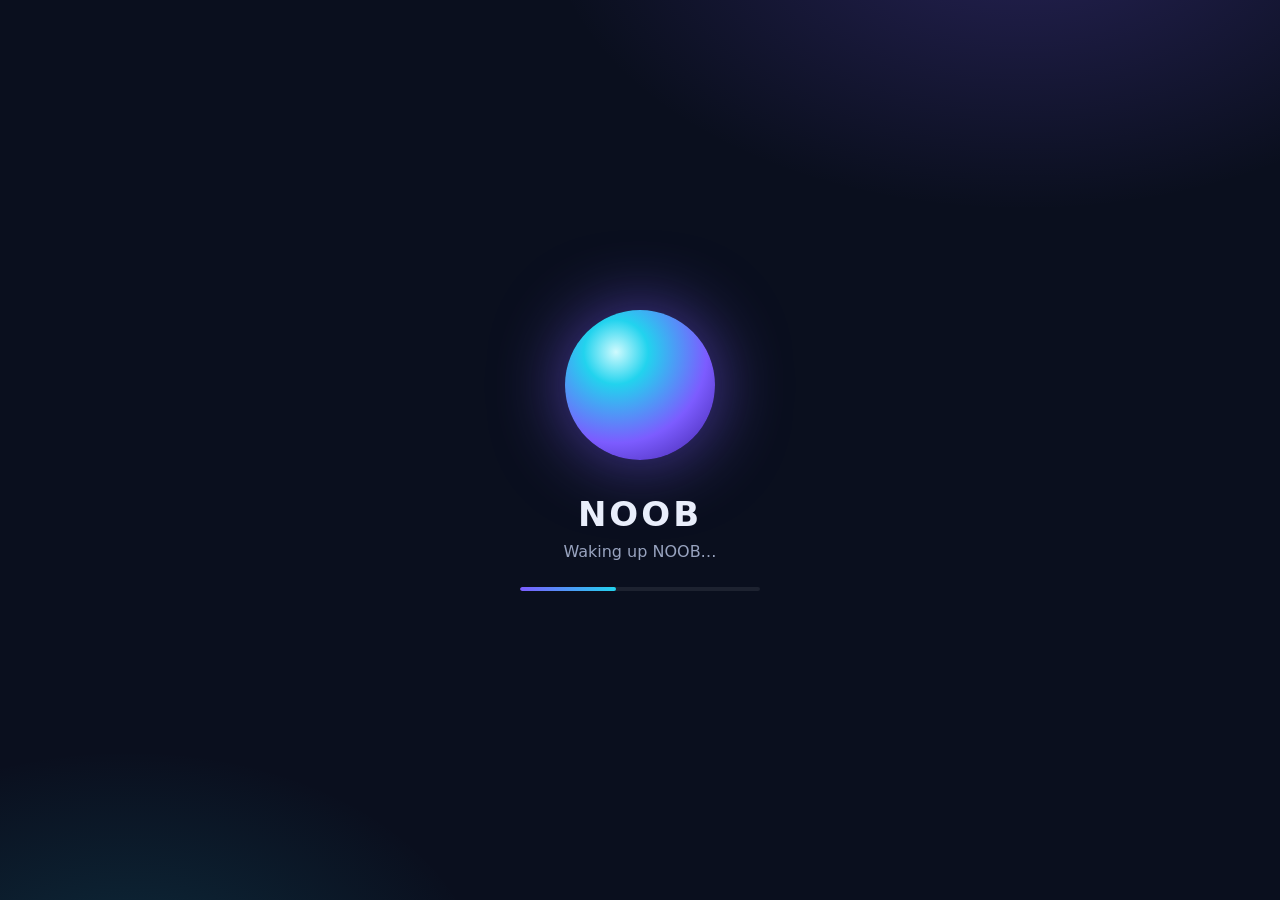
==== server/web/loading.html @ 5796c8ed "Add NOOB AI voice assistant: ESP32-S3 firmware, server and NOOB App - ESP32-S3 firmware (C++): push-" ====
<!doctype html>
<html lang="en">
<head>
<meta charset="utf-8">
<title>NOOB</title>
<style>
  html, body { margin: 0; height: 100%; background: #0a0f1e; color: #e9eefb;
    font-family: "Segoe UI Variable Text", "Segoe UI", system-ui, sans-serif; }
  body { display: grid; place-items: center;
    background: radial-gradient(800px 500px at 80% -10%, rgba(124, 92, 255, .25), transparent 60%),
                radial-gradient(600px 400px at 10% 110%, rgba(34, 211, 238, .15), transparent 60%), #0a0f1e; }
  .box { text-align: center; }
  .orb { width: 150px; height: 150px; margin: 0 auto 34px; border-radius: 50%;
    background: radial-gradient(circle at 34% 28%, #cffafe 0%, #22d3ee 22%, #7c5cff 62%, #3b1f9e 100%);
    box-shadow: 0 0 70px rgba(124, 92, 255, .6); animation: breathe 2.4s ease-in-out infinite; }
  @keyframes breathe { 0%, 100% { transform: scale(1); } 50% { transform: scale(1.08); } }
  h1 { font-size: 34px; letter-spacing: 3px; margin: 0 0 8px; }
  p { color: #98a3bf; margin: 0; }
  .bar { width: 240px; height: 4px; margin: 26px auto 0; border-radius: 4px; background: rgba(255, 255, 255, .08); overflow: hidden; }
  .bar div { width: 40%; height: 100%; border-radius: 4px; background: linear-gradient(90deg, #7c5cff, #22d3ee);
    animation: slide 1.4s ease-in-out infinite; }
  @keyframes slide { from { transform: translateX(-100%); } to { transform: translateX(250%); } }
</style>
</head>
<body>
<div class="box">
  <div class="orb"></div>
  <h1>NOOB</h1>
  <p id="msg">Waking up NOOB…</p>
  <div class="bar"><div></div></div>
</div>
<script>
  // Waits for the NOOB server to be ready, then opens the app.
  const started = Date.now();
  async function check() {
    try {
      const r = await fetch("http://localhost:5000/health", { cache: "no-store" });
      if (r.ok) { location.href = "http://localhost:5000/app"; return; }
    } catch (e) { /* not ready yet */ }
    const s = (Date.now() - started) / 1000;
    document.getElementById("msg").textContent =
      s < 20 ? "Waking up NOOB…" :
      s < 120 ? "Loading the speech model… (the first start downloads it, please wait)" :
      "Still starting… if this takes too long, open server\\noob_server.log to see what happened.";
    setTimeout(check, 1000);
  }
  check();
</script>
</body>
</html>
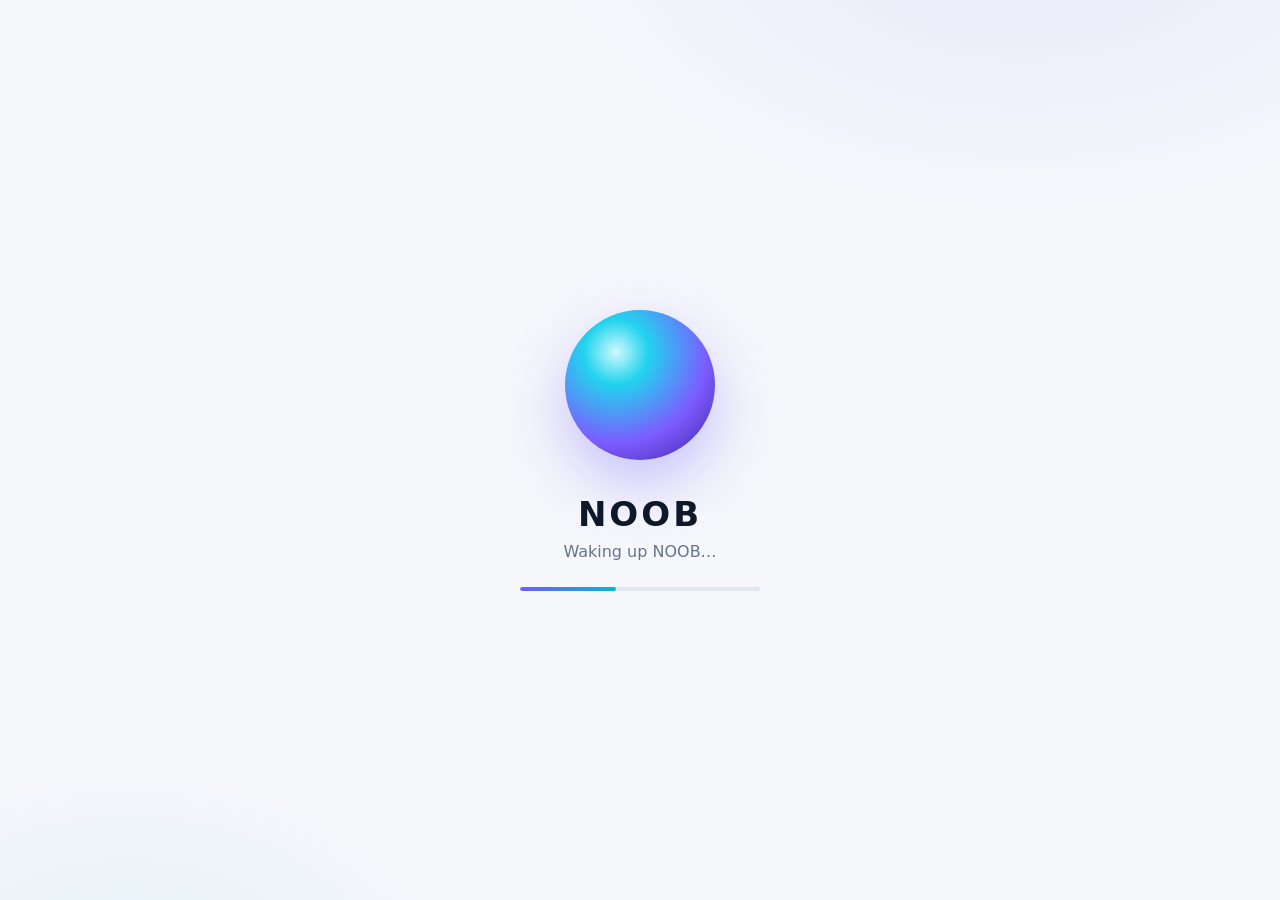
==== commit 66bdb447: "White theme; Settings only for the owner; other people's messages kept out of the live log - New whi" ====
--- a/server/web/loading.html
+++ b/server/web/loading.html
@@ -4,20 +4,20 @@
 <meta charset="utf-8">
 <title>NOOB</title>
 <style>
-  html, body { margin: 0; height: 100%; background: #0a0f1e; color: #e9eefb;
+  html, body { margin: 0; height: 100%; background: #f6f7fb; color: #0f172a;
     font-family: "Segoe UI Variable Text", "Segoe UI", system-ui, sans-serif; }
   body { display: grid; place-items: center;
-    background: radial-gradient(800px 500px at 80% -10%, rgba(124, 92, 255, .25), transparent 60%),
-                radial-gradient(600px 400px at 10% 110%, rgba(34, 211, 238, .15), transparent 60%), #0a0f1e; }
+    background: radial-gradient(800px 500px at 80% -10%, rgba(109, 93, 252, .10), transparent 60%),
+                radial-gradient(600px 400px at 10% 110%, rgba(6, 182, 212, .08), transparent 60%), #f6f7fb; }
   .box { text-align: center; }
   .orb { width: 150px; height: 150px; margin: 0 auto 34px; border-radius: 50%;
     background: radial-gradient(circle at 34% 28%, #cffafe 0%, #22d3ee 22%, #7c5cff 62%, #3b1f9e 100%);
-    box-shadow: 0 0 70px rgba(124, 92, 255, .6); animation: breathe 2.4s ease-in-out infinite; }
+    box-shadow: 0 24px 60px rgba(109, 93, 252, .35); animation: breathe 2.4s ease-in-out infinite; }
   @keyframes breathe { 0%, 100% { transform: scale(1); } 50% { transform: scale(1.08); } }
   h1 { font-size: 34px; letter-spacing: 3px; margin: 0 0 8px; }
-  p { color: #98a3bf; margin: 0; }
-  .bar { width: 240px; height: 4px; margin: 26px auto 0; border-radius: 4px; background: rgba(255, 255, 255, .08); overflow: hidden; }
-  .bar div { width: 40%; height: 100%; border-radius: 4px; background: linear-gradient(90deg, #7c5cff, #22d3ee);
+  p { color: #64748b; margin: 0; }
+  .bar { width: 240px; height: 4px; margin: 26px auto 0; border-radius: 4px; background: #e2e8f0; overflow: hidden; }
+  .bar div { width: 40%; height: 100%; border-radius: 4px; background: linear-gradient(90deg, #6d5dfc, #06b6d4);
     animation: slide 1.4s ease-in-out infinite; }
   @keyframes slide { from { transform: translateX(-100%); } to { transform: translateX(250%); } }
 </style>
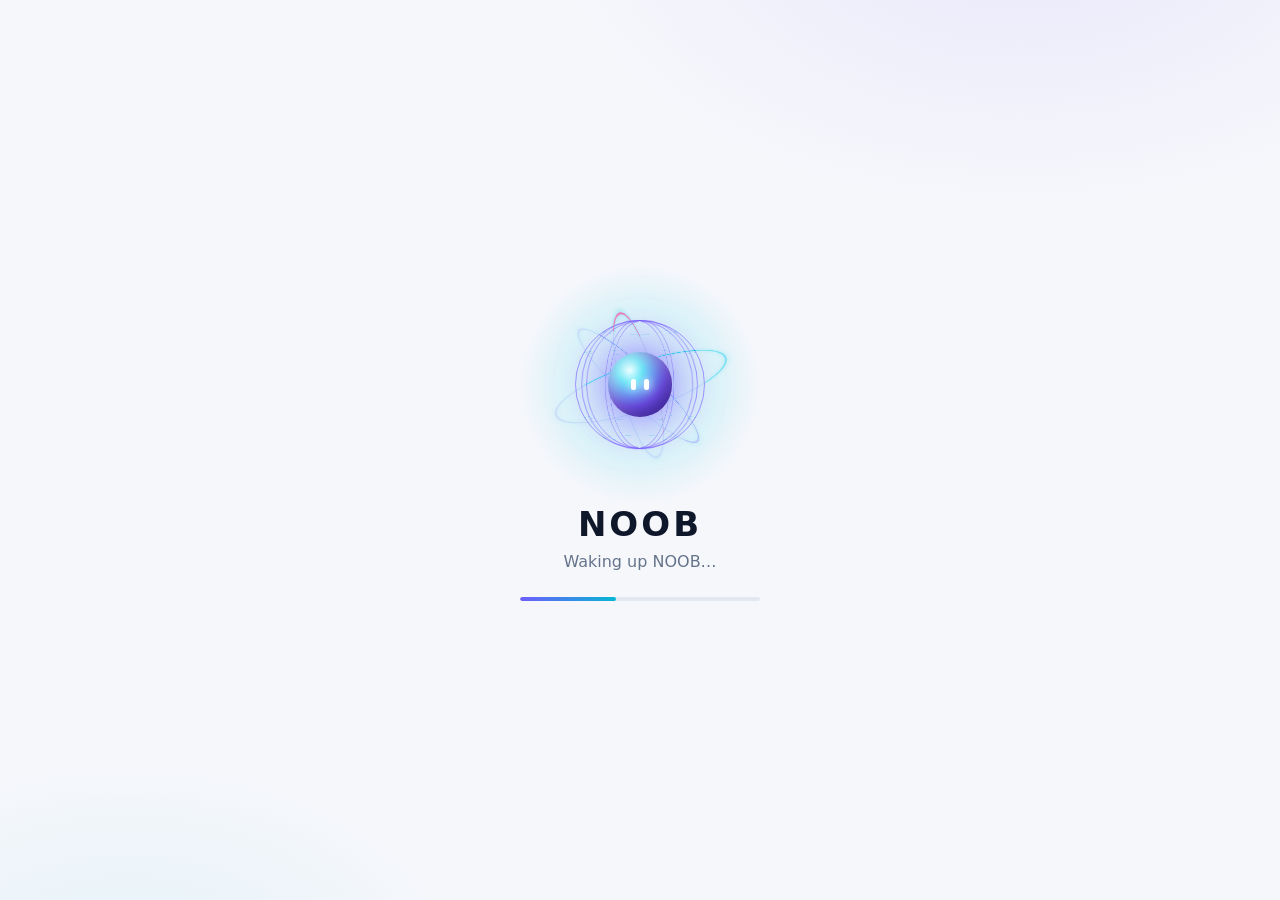
==== commit 923ece53: "Mental well-being, 5 free questions without NOOB, 5-star rating, 3D animated core and new logo, fast" ====
--- a/server/web/loading.html
+++ b/server/web/loading.html
@@ -3,17 +3,15 @@
 <head>
 <meta charset="utf-8">
 <title>NOOB</title>
+<link rel="icon" type="image/svg+xml" href="logo.svg">
+<link rel="stylesheet" href="style.css">
 <style>
-  html, body { margin: 0; height: 100%; background: #f6f7fb; color: #0f172a;
+  html, body { margin: 0; height: 100%; background: #f6f7fb; color: #0f172a; overflow: hidden;
     font-family: "Segoe UI Variable Text", "Segoe UI", system-ui, sans-serif; }
   body { display: grid; place-items: center;
     background: radial-gradient(800px 500px at 80% -10%, rgba(109, 93, 252, .10), transparent 60%),
                 radial-gradient(600px 400px at 10% 110%, rgba(6, 182, 212, .08), transparent 60%), #f6f7fb; }
   .box { text-align: center; }
-  .orb { width: 150px; height: 150px; margin: 0 auto 34px; border-radius: 50%;
-    background: radial-gradient(circle at 34% 28%, #cffafe 0%, #22d3ee 22%, #7c5cff 62%, #3b1f9e 100%);
-    box-shadow: 0 24px 60px rgba(109, 93, 252, .35); animation: breathe 2.4s ease-in-out infinite; }
-  @keyframes breathe { 0%, 100% { transform: scale(1); } 50% { transform: scale(1.08); } }
   h1 { font-size: 34px; letter-spacing: 3px; margin: 0 0 8px; }
   p { color: #64748b; margin: 0; }
   .bar { width: 240px; height: 4px; margin: 26px auto 0; border-radius: 4px; background: #e2e8f0; overflow: hidden; }
@@ -24,7 +22,7 @@
 </head>
 <body>
 <div class="box">
-  <div class="orb"></div>
+  <div class="ai3d" aria-hidden="true" style="--s:170px;margin-bottom:34px"><div class="ai3d-glow"></div><div class="ai3d-scene"><div class="ai3d-globe"><i></i><i></i><i></i><i></i><i></i><i></i><b></b><b></b><b></b><b></b><b></b></div><div class="ai3d-orbit o1"><u></u></div><div class="ai3d-orbit o2"><u></u></div><div class="ai3d-orbit o3"><u></u></div></div><div class="ai3d-core"><div class="eyes"><i></i><i></i></div></div><span class="ai3d-spark"></span><span class="ai3d-spark"></span><span class="ai3d-spark"></span></div>
   <h1>NOOB</h1>
   <p id="msg">Waking up NOOB…</p>
   <div class="bar"><div></div></div>
--- a/server/web/style.css
+++ b/server/web/style.css
@@ -0,0 +1,385 @@
+/* NOOB App - styles (white theme) */
+:root {
+  --bg: #f6f7fb;
+  --panel: #ffffff;
+  --panel-2: #f1f3f9;
+  --line: #e5e8f0;
+  --text: #0f172a;
+  --muted: #64748b;
+  --violet: #6d5dfc;
+  --cyan: #06b6d4;
+  --grad: linear-gradient(135deg, #6d5dfc 0%, #06b6d4 100%);
+  --soft: #f1efff;                 /* light violet for selected things */
+  --green: #10b981;
+  --amber: #f59e0b;
+  --red: #ef4444;
+  --radius: 18px;
+  --shadow: 0 1px 2px rgba(15, 23, 42, .04), 0 8px 24px rgba(15, 23, 42, .06);
+  --ease: cubic-bezier(.2, .8, .2, 1);
+  font-family: "Segoe UI Variable Text", "Segoe UI", system-ui, -apple-system, Roboto, sans-serif;
+  color-scheme: light;
+  scrollbar-color: rgba(15, 23, 42, .18) transparent;
+}
+* { box-sizing: border-box; }
+html, body { margin: 0; height: 100%; }
+body { background: var(--bg); color: var(--text); display: flex; overflow: hidden; }
+.bg-glow { position: fixed; inset: 0; pointer-events: none; z-index: 0;
+  background: radial-gradient(900px 600px at 85% -10%, rgba(109, 93, 252, .10), transparent 60%),
+              radial-gradient(700px 500px at 10% 110%, rgba(6, 182, 212, .08), transparent 60%); }
+a { color: var(--violet); }
+h1 { font-size: 30px; margin: 0 0 6px; letter-spacing: -.5px; }
+h2 { font-size: 18px; margin: 0 0 10px; }
+h3 { margin: 0; }
+.muted { color: var(--muted); margin: 0; line-height: 1.5; }
+.small { font-size: 13px; }
+svg { width: 20px; height: 20px; fill: currentColor; flex: none; }
+
+/* ---------- sidebar ---------- */
+.sidebar { position: relative; z-index: 2; width: 236px; flex: none; padding: 22px 14px; display: flex; flex-direction: column;
+  gap: 22px; border-right: 1px solid var(--line); background: #ffffff; }
+.brand { display: flex; align-items: center; gap: 12px; padding: 0 8px; }
+.brand-orb { width: 38px; height: 38px; border-radius: 50%; background: radial-gradient(circle at 35% 30%, #cffafe, #22d3ee 30%, #7c5cff 75%);
+  box-shadow: 0 6px 18px rgba(109, 93, 252, .35); animation: breathe 4s ease-in-out infinite; flex: none; }
+.brand-orb.big { width: 72px; height: 72px; margin: 0 auto 14px; }
+.brand-orb.dim { filter: grayscale(1) brightness(1.1); animation: none; }
+.brand-name { font-weight: 800; font-size: 20px; letter-spacing: 1px; }
+.brand-sub { font-size: 12px; color: var(--muted); }
+nav { display: flex; flex-direction: column; gap: 4px; }
+nav a { display: flex; align-items: center; gap: 12px; padding: 11px 14px; border-radius: 12px; color: var(--muted);
+  text-decoration: none; font-weight: 600; transition: background .2s, color .2s; }
+nav a:hover { background: var(--panel-2); color: var(--text); }
+nav a.active { background: var(--soft); color: var(--violet); }
+.server-pill { display: flex; align-items: center; gap: 10px; padding: 10px 14px; border-radius: 12px;
+  background: var(--panel-2); font-size: 13px; color: var(--muted); }
+.dot { width: 9px; height: 9px; border-radius: 50%; background: var(--amber); flex: none; }
+.server-pill.ok .dot { background: var(--green); box-shadow: 0 0 0 3px rgba(16, 185, 129, .15); }
+.server-pill.bad .dot { background: var(--red); }
+
+/* ---------- pages ---------- */
+main { position: relative; z-index: 1; flex: 1; overflow-y: auto; padding: 34px 38px; }
+.page { display: none; max-width: 1150px; margin: 0 auto; }
+.page.show { display: block; animation: pageIn .45s var(--ease); }
+@keyframes pageIn { from { opacity: 0; transform: translateY(10px); } to { opacity: 1; transform: none; } }
+.page-head { display: flex; align-items: flex-end; justify-content: space-between; gap: 20px; margin-bottom: 22px; flex-wrap: wrap; }
+.card { background: var(--panel); border: 1px solid var(--line); border-radius: var(--radius); padding: 22px;
+  box-shadow: var(--shadow); margin-bottom: 18px; }
+.card.center { text-align: center; max-width: 420px; }
+.grid2 { display: grid; grid-template-columns: 1fr 1fr; gap: 18px; }
+.grid2 .card { margin-bottom: 0; }
+.grid2 + .card, .grid2 + .grid2 { margin-top: 18px; }
+.row { display: flex; gap: 10px; align-items: center; }
+.row.end { justify-content: flex-end; margin-top: 18px; }
+.section-title { margin: 26px 0 12px; color: var(--muted); font-size: 13px; text-transform: uppercase; letter-spacing: 1.2px; }
+
+/* ---------- controls ---------- */
+input, textarea { width: 100%; background: #ffffff; border: 1px solid var(--line); color: var(--text);
+  border-radius: 12px; padding: 12px 14px; font: inherit; outline: none; transition: border-color .2s, box-shadow .2s; }
+input::placeholder, textarea::placeholder { color: #94a3b8; }
+input:focus, textarea:focus { border-color: var(--violet); box-shadow: 0 0 0 4px rgba(109, 93, 252, .12); }
+textarea { resize: vertical; min-height: 70px; }
+.search { width: 260px; }
+.btn { border: 0; border-radius: 12px; padding: 11px 20px; font: inherit; font-weight: 700; cursor: pointer; color: var(--text);
+  background: var(--panel-2); transition: transform .15s var(--ease), filter .2s, background .2s; white-space: nowrap;
+  display: inline-flex; align-items: center; gap: 8px; }
+.btn:hover { filter: brightness(.97); }
+.btn:active { transform: scale(.97); }
+.btn:disabled { opacity: .5; cursor: default; }
+.btn.primary { background: var(--grad); color: #fff; box-shadow: 0 8px 20px rgba(109, 93, 252, .28); }
+.btn.primary:hover { filter: brightness(1.05); }
+.btn.ghost { background: #ffffff; border: 1px solid var(--line); }
+.btn.danger { color: var(--red); }
+.btn.icon { padding: 11px 13px; }
+.field { display: block; margin: 16px 0 8px; }
+.field > span { display: block; font-size: 13px; color: var(--muted); margin-bottom: 8px; font-weight: 600; }
+
+/* switch */
+.switch-row { display: flex; gap: 14px; align-items: center; cursor: pointer; margin-top: 26px; text-align: left; }
+.switch { position: relative; width: 50px; height: 28px; flex: none; }
+.switch input { display: none; }
+.slider { position: absolute; inset: 0; background: #e2e8f0; border-radius: 28px; transition: .3s; }
+.slider::before { content: ""; position: absolute; width: 22px; height: 22px; left: 3px; top: 3px; border-radius: 50%; background: #fff;
+  box-shadow: 0 1px 3px rgba(15, 23, 42, .25); transition: .3s var(--ease); }
+.switch input:checked + .slider { background: var(--grad); }
+.switch input:checked + .slider::before { transform: translateX(22px); }
+
+/* ---------- talk ---------- */
+.talk-layout { display: grid; grid-template-columns: minmax(320px, 1fr) minmax(360px, 1.1fr); gap: 28px; align-items: stretch;
+  height: calc(100vh - 68px); }
+.talk-left { display: flex; flex-direction: column; align-items: center; justify-content: center; text-align: center; }
+.orb-wrap { background: none; border: 0; padding: 0; margin: 34px 0 20px; cursor: pointer; border-radius: 50%; outline: none; }
+.orb { --level: 0; position: relative; width: 230px; height: 230px; border-radius: 50%;
+  transform: scale(calc(1 + var(--level) * .35)); transition: transform .08s linear; }
+.orb-core { position: absolute; inset: 0; border-radius: 50%;
+  background: radial-gradient(circle at 34% 28%, #cffafe 0%, #22d3ee 22%, #7c5cff 62%, #4c2fd0 100%);
+  box-shadow: 0 24px 60px rgba(109, 93, 252, .35), inset -18px -24px 60px rgba(40, 10, 110, .35), inset 10px 14px 40px rgba(255, 255, 255, .35); }
+.orb-ring { position: absolute; inset: -14px; border-radius: 50%; border: 2px solid rgba(6, 182, 212, .45); opacity: 0; }
+.orb.idle .orb-core { animation: breathe 4.5s ease-in-out infinite; }
+.orb.listening .orb-core { box-shadow: 0 24px 80px rgba(6, 182, 212, .55), inset -18px -24px 60px rgba(40, 10, 110, .3); }
+.orb.listening .orb-ring { animation: ripple 1.6s ease-out infinite; }
+.orb.listening .orb-ring.r2 { animation-delay: .8s; }
+.orb.thinking .orb-core { background: conic-gradient(from 0deg, #7c5cff, #22d3ee, #a78bfa, #7c5cff); animation: spin 1.2s linear infinite; }
+.orb.thinking .orb-core::after { content: ""; position: absolute; inset: 18px; border-radius: 50%;
+  background: radial-gradient(circle at 34% 28%, #cffafe, #22d3ee 25%, #7c5cff 70%); }
+.orb.speaking .orb-core { box-shadow: 0 24px 90px rgba(109, 93, 252, .55), inset -18px -24px 60px rgba(40, 10, 110, .3);
+  animation: talk .45s ease-in-out infinite alternate; }
+@keyframes breathe { 0%, 100% { transform: scale(1); } 50% { transform: scale(1.04); } }
+@keyframes ripple { from { opacity: .9; transform: scale(1); } to { opacity: 0; transform: scale(1.35); } }
+@keyframes spin { to { transform: rotate(360deg); } }
+@keyframes talk { from { transform: scale(1); } to { transform: scale(1.07); } }
+.status-line { font-size: 17px; font-weight: 700; min-height: 24px; color: var(--text); }
+.talk-right { display: flex; flex-direction: column; margin: 0; padding: 0; overflow: hidden; }
+.chat { flex: 1; overflow-y: auto; padding: 22px; display: flex; flex-direction: column; gap: 12px; scroll-behavior: smooth; }
+.chat-empty { margin: auto; text-align: center; color: var(--muted); }
+.chips { display: flex; flex-wrap: wrap; gap: 8px; justify-content: center; margin-top: 14px; }
+.chip { background: #ffffff; border: 1px solid var(--line); color: var(--text); border-radius: 999px; padding: 8px 14px;
+  font: inherit; font-size: 13px; cursor: pointer; transition: background .2s, border-color .2s; }
+.chip:hover { background: var(--soft); border-color: rgba(109, 93, 252, .35); }
+.bubble { max-width: 82%; padding: 12px 16px; border-radius: 18px; line-height: 1.5; animation: pop .35s var(--ease); white-space: pre-wrap; }
+.bubble.you { align-self: flex-end; background: var(--grad); color: #fff; border-bottom-right-radius: 6px; }
+.bubble.noob { align-self: flex-start; background: var(--panel-2); border-bottom-left-radius: 6px; }
+.bubble.error { color: var(--red); }
+.bubble small { display: block; opacity: .7; font-size: 11px; margin-top: 4px; }
+.typing span { display: inline-block; width: 7px; height: 7px; margin: 0 2px; border-radius: 50%; background: var(--muted); animation: bounce 1.2s infinite; }
+.typing span:nth-child(2) { animation-delay: .15s; } .typing span:nth-child(3) { animation-delay: .3s; }
+@keyframes bounce { 0%, 80%, 100% { transform: translateY(0); opacity: .4; } 40% { transform: translateY(-6px); opacity: 1; } }
+@keyframes pop { from { opacity: 0; transform: translateY(8px) scale(.98); } to { opacity: 1; transform: none; } }
+.composer { display: flex; gap: 10px; padding: 14px; border-top: 1px solid var(--line); }
+.caption { margin-top: 14px; max-width: 520px; width: 100%; text-align: center; animation: pop .3s var(--ease); }
+.caption-heard { color: var(--muted); font-size: 14px; font-style: italic; margin-bottom: 6px; }
+.caption-answer { font-size: 17px; line-height: 1.5; max-height: 30vh; overflow-y: auto; }
+.play-voice { margin-top: 8px; }
+
+/* ---------- about me ---------- */
+.form-grid { display: grid; grid-template-columns: 1fr 1fr; gap: 6px 22px; }
+.form-grid .wide { grid-column: 1 / -1; }
+.form-grid .field { margin: 8px 0; }
+
+/* ---------- lists (memory, devices) ---------- */
+.add-row { display: flex; gap: 10px; padding: 14px; }
+.list { display: flex; flex-direction: column; gap: 10px; }
+.item { display: flex; align-items: center; gap: 14px; padding: 16px 18px; background: var(--panel); border: 1px solid var(--line);
+  border-radius: 14px; box-shadow: var(--shadow); animation: pop .35s var(--ease); transition: border-color .2s; }
+.item:hover { border-color: rgba(109, 93, 252, .4); }
+.item .grow { flex: 1; min-width: 0; }
+.item .title { font-weight: 600; overflow-wrap: anywhere; }
+.item .meta { font-size: 12px; color: var(--muted); margin-top: 3px; }
+.item .icon-circle { width: 42px; height: 42px; border-radius: 12px; background: var(--grad); display: grid; place-items: center; flex: none; color: #fff; }
+.icon-btn { background: transparent; border: 0; color: var(--muted); cursor: pointer; padding: 8px; border-radius: 10px; transition: .2s; }
+.icon-btn:hover { background: var(--panel-2); color: var(--text); }
+.icon-btn.del:hover { color: var(--red); }
+.badge { font-size: 12px; font-weight: 700; padding: 4px 10px; border-radius: 999px; background: var(--panel-2); color: var(--muted); }
+.badge.ok { background: rgba(16, 185, 129, .12); color: #047857; }
+.badge.off { background: rgba(239, 68, 68, .1); color: #b91c1c; }
+.empty { text-align: center; color: var(--muted); padding: 34px; border: 1px dashed #cbd5e1; border-radius: 14px; background: #fff; }
+
+/* ---------- history ---------- */
+.history { max-height: calc(100vh - 200px); overflow-y: auto; display: flex; flex-direction: column; gap: 10px; }
+.day { text-align: center; font-size: 12px; color: var(--muted); margin: 10px 0 2px; text-transform: uppercase; letter-spacing: 1px; }
+
+/* ---------- devices ---------- */
+.scan-card { display: flex; align-items: center; gap: 30px; }
+.radar { position: relative; width: 130px; height: 130px; flex: none; border-radius: 50%; background: radial-gradient(circle, rgba(6, 182, 212, .12), transparent 70%); }
+.radar span { position: absolute; inset: 0; border-radius: 50%; border: 2px solid rgba(6, 182, 212, .45); opacity: 0; }
+.radar.scanning span { animation: ripple 2.1s ease-out infinite; }
+.radar.scanning span:nth-child(2) { animation-delay: .7s; } .radar.scanning span:nth-child(3) { animation-delay: 1.4s; }
+.radar-dot { position: absolute; left: 50%; top: 50%; width: 26px; height: 26px; margin: -13px; border-radius: 50%; background: var(--grad);
+  box-shadow: 0 0 0 6px rgba(109, 93, 252, .12); }
+.code-inputs { display: flex; gap: 12px; justify-content: center; margin: 18px 0 4px; }
+.code-inputs input { width: 58px; height: 66px; text-align: center; font-size: 28px; font-weight: 800; padding: 0; }
+
+/* ---------- settings / account ---------- */
+.facts-dl { display: grid; grid-template-columns: auto 1fr; gap: 8px 18px; margin: 0 0 18px; font-size: 14px; }
+.facts-dl dt { color: var(--muted); } .facts-dl dd { margin: 0; font-weight: 600; overflow-wrap: anywhere; }
+.log { background: #0f172a; border-radius: 12px; padding: 14px; height: 260px; overflow-y: auto; margin: 0;
+  font: 12.5px/1.55 Consolas, "Cascadia Mono", monospace; color: #cbd5e1; white-space: pre-wrap; }
+.invite { font: 800 26px/1 Consolas, monospace; letter-spacing: 3px; padding: 14px 18px; border-radius: 12px;
+  background: var(--soft); color: var(--violet); display: inline-block; margin: 6px 0 12px; }
+.noob-link-row { margin: 4px 0 6px; padding: 12px; border-radius: 12px; background: var(--panel-2); flex-wrap: wrap; }
+.noob-link-row .grow-text { min-width: 160px; }
+.grow-text { flex: 1; font-size: 13px; }
+.open-row { margin: 4px 0 14px; }
+.account-card { margin-top: 18px; }
+
+/* ---------- account chip, device status ---------- */
+.user-chip { display: flex; align-items: center; gap: 10px; padding: 10px 12px; border-radius: 12px; background: var(--panel-2); margin-top: auto; }
+.user-chip .avatar { width: 32px; height: 32px; border-radius: 50%; background: var(--grad); display: grid; place-items: center;
+  font-weight: 800; color: #fff; flex: none; }
+.user-chip .who { flex: 1; min-width: 0; font-size: 13px; line-height: 1.3; }
+.user-chip .who b { display: block; white-space: nowrap; overflow: hidden; text-overflow: ellipsis; }
+.sidebar .server-pill { margin-top: 8px; }
+.device-status { display: inline-flex; align-items: center; gap: 8px; margin-top: 12px; padding: 7px 14px; border-radius: 999px;
+  background: #ffffff; border: 1px solid var(--line); font-size: 13px; color: var(--muted); }
+.device-status.on { color: #047857; background: rgba(16, 185, 129, .08); border-color: rgba(16, 185, 129, .25); }
+.device-status .dot { background: #cbd5e1; }
+.device-status.on .dot { background: var(--green); }
+
+/* ---------- overlays ---------- */
+.overlay { position: fixed; inset: 0; z-index: 50; display: grid; place-items: center; background: rgba(15, 23, 42, .35);
+  backdrop-filter: blur(4px); animation: fade .25s; }
+.overlay[hidden] { display: none; }
+@keyframes fade { from { opacity: 0; } }
+.modal { width: min(460px, 92vw); margin: 0; animation: pop .3s var(--ease); box-shadow: 0 24px 60px rgba(15, 23, 42, .2); }
+.toasts { position: fixed; right: 24px; bottom: 24px; z-index: 60; display: flex; flex-direction: column; gap: 10px; }
+.toast { background: #ffffff; border: 1px solid var(--line); border-left: 4px solid var(--green); padding: 12px 18px; border-radius: 12px;
+  box-shadow: 0 10px 30px rgba(15, 23, 42, .12); animation: pop .3s var(--ease); }
+.toast.bad { border-left-color: var(--red); }
+[hidden] { display: none !important; }
+
+/* ---------- sign-in pages ---------- */
+.auth-body { display: grid; place-items: center; overflow-y: auto; min-height: 100%; padding: 24px 16px; }
+.auth-wrap { position: relative; z-index: 1; display: grid; grid-template-columns: 1fr 420px; gap: 60px; align-items: center;
+  max-width: 980px; width: 100%; }
+.auth-hero { text-align: center; }
+.auth-hero h1 { font-size: 46px; letter-spacing: 6px; margin-top: 26px; }
+.auth-hero p { max-width: 360px; margin: 0 auto; }
+.auth-orb { width: 200px; height: 200px; margin: 0 auto; }
+.auth-card { padding: 28px; margin: 0; }
+.auth-tabs { display: grid; grid-template-columns: 1fr 1fr; background: var(--panel-2); border-radius: 12px; padding: 4px; margin-bottom: 14px; }
+.auth-tabs button { background: none; border: 0; color: var(--muted); font: inherit; font-weight: 700; padding: 10px; border-radius: 9px; cursor: pointer; transition: .2s; }
+.auth-tabs button.active { background: #ffffff; color: var(--text); box-shadow: 0 1px 3px rgba(15, 23, 42, .1); }
+.auth-tabs button[hidden] { display: none; }
+.auth-tabs:has(button[hidden]) { grid-template-columns: 1fr; }
+.auth-error { color: var(--red); margin: 6px 0 0; font-size: 14px; }
+.wide-btn { width: 100%; justify-content: center; margin-top: 14px; padding: 13px; }
+.noob-btn { background: #0f172a; color: #ffffff; font-weight: 800; box-shadow: 0 8px 20px rgba(15, 23, 42, .18); }
+.noob-btn:hover { filter: brightness(1.2); }
+.noob-mark { width: 26px; height: 26px; border-radius: 8px; display: inline-grid; place-items: center; font-weight: 900;
+  color: #fff; background: linear-gradient(135deg, #f43f5e, #7c5cff 55%, #22d3ee); font-size: 15px; flex: none; }
+.noob-mark.big { width: 46px; height: 46px; border-radius: 14px; font-size: 24px; }
+.noob-head { display: flex; gap: 14px; align-items: center; margin-bottom: 6px; }
+.noob-head h2 { margin: 0; }
+.or-line { display: flex; align-items: center; gap: 12px; color: var(--muted); font-size: 12px; margin: 18px 0 14px; }
+.or-line::before, .or-line::after { content: ""; flex: 1; height: 1px; background: var(--line); }
+.center-text { text-align: center; margin-top: 12px; }
+.link-btn { background: none; border: 0; color: var(--muted); font: inherit; cursor: pointer; margin-top: 8px; padding: 4px 0; }
+.link-btn:hover { color: var(--text); }
+.handoff { width: min(420px, 100%); text-align: center; position: relative; z-index: 1; }
+.small-orb { width: 110px; height: 110px; margin: 6px auto 20px; }
+.handoff .field { text-align: left; }
+.handoff .wide-btn { display: flex; }
+
+/* ---------- phones ---------- */
+@media (max-width: 860px) {
+  body { flex-direction: column-reverse; }
+  .sidebar { width: 100%; flex-direction: row; gap: 0; border-right: 0; border-top: 1px solid var(--line);
+    padding: 6px 10px calc(6px + env(safe-area-inset-bottom)); box-shadow: 0 -4px 20px rgba(15, 23, 42, .05); }
+  .brand, .server-pill, .user-chip { display: none; }
+  nav { flex-direction: row; justify-content: space-around; width: 100%; }
+  nav a { flex: 1; justify-content: center; padding: 12px 0; border-radius: 14px; }
+  nav a span { display: none; }                       /* icons only, like the NOOB app */
+  nav a svg { width: 26px; height: 26px; }
+  nav a.active { background: transparent; color: var(--violet); }
+  main { padding: 20px 16px; }
+  .talk-layout, .grid2, .form-grid { grid-template-columns: 1fr; height: auto; }
+  .talk-left h1 { font-size: 26px; }
+  .orb-wrap { margin: 18px 0 12px; }
+  .orb { width: 150px; height: 150px; }
+  .switch-row { margin-top: 16px; }
+  .talk-right { min-height: 420px; }
+  .search { width: 100%; }
+  .scan-card { flex-direction: column; text-align: center; }
+  .auth-wrap { grid-template-columns: 1fr; gap: 26px; }
+  .auth-orb { width: 120px; height: 120px; }
+  .auth-hero h1 { font-size: 34px; margin-top: 16px; }
+}
+
+/* ---------- NOOB AI 3D core: a spinning wireframe globe, orbiting comets and a friendly glowing core ---------- */
+.ai3d { --s: 190px; position: relative; width: var(--s); height: var(--s); margin: 0 auto; perspective: 800px; flex: none; }
+.ai3d-glow { position: absolute; inset: -22%; border-radius: 50%; pointer-events: none;
+  background: radial-gradient(circle, rgba(124, 92, 255, .30), rgba(34, 211, 238, .12) 45%, transparent 70%);
+  animation: ai3d-pulse 3.2s ease-in-out infinite; }
+.ai3d-scene { position: absolute; inset: 0; transform-style: preserve-3d; animation: ai3d-tilt 9s ease-in-out infinite alternate; }
+.ai3d-globe { position: absolute; inset: 12%; transform-style: preserve-3d; animation: ai3d-spin 11s linear infinite; }
+.ai3d-globe i, .ai3d-globe b { position: absolute; border-radius: 50%; }
+.ai3d-globe i { inset: 0; border: 1.6px solid rgba(124, 92, 255, .62); transform: rotateY(var(--r)); }
+.ai3d-globe i:nth-child(1) { --r: 0deg; } .ai3d-globe i:nth-child(2) { --r: 30deg; } .ai3d-globe i:nth-child(3) { --r: 60deg; }
+.ai3d-globe i:nth-child(4) { --r: 90deg; } .ai3d-globe i:nth-child(5) { --r: 120deg; } .ai3d-globe i:nth-child(6) { --r: 150deg; }
+.ai3d-globe b { left: 50%; top: 50%; width: var(--w); height: var(--w); margin: calc(var(--w) / -2) 0 0 calc(var(--w) / -2);
+  border: 1.6px solid rgba(6, 182, 212, .55); transform: rotateX(90deg) translateZ(var(--z)); }
+.ai3d-globe b:nth-of-type(1) { --w: calc(var(--s) * .76);  --z: 0px; }
+.ai3d-globe b:nth-of-type(2) { --w: calc(var(--s) * .658); --z: calc(var(--s) * .19); }
+.ai3d-globe b:nth-of-type(3) { --w: calc(var(--s) * .658); --z: calc(var(--s) * -.19); }
+.ai3d-globe b:nth-of-type(4) { --w: calc(var(--s) * .435); --z: calc(var(--s) * .31); }
+.ai3d-globe b:nth-of-type(5) { --w: calc(var(--s) * .435); --z: calc(var(--s) * -.31); }
+.ai3d-orbit { position: absolute; inset: -3%; transform-style: preserve-3d; }
+.ai3d-orbit.o1 { transform: rotateX(74deg) rotateY(-18deg); }
+.ai3d-orbit.o2 { inset: 2%; transform: rotateX(74deg) rotateY(42deg); }
+.ai3d-orbit.o3 { inset: 6%; transform: rotateY(76deg) rotateX(14deg); }
+.ai3d-orbit u { position: absolute; inset: 0; border-radius: 50%; border: 2.5px solid rgba(167, 139, 250, .22);
+  border-top-color: #22d3ee; border-right-color: rgba(34, 211, 238, .5); animation: ai3d-roll 3.4s linear infinite;
+  filter: drop-shadow(0 0 3px rgba(34, 211, 238, .8)); }
+.ai3d-orbit.o2 u { border-top-color: #a78bfa; border-right-color: rgba(167, 139, 250, .45); animation-duration: 4.6s; animation-direction: reverse; }
+.ai3d-orbit.o3 u { border-top-color: #f472b6; border-right-color: rgba(244, 114, 182, .4); animation-duration: 6s; }
+.ai3d-core { position: absolute; inset: 31%; border-radius: 50%;
+  background: radial-gradient(circle at 34% 28%, #ecfeff 0%, #67e8f9 20%, #7c5cff 58%, #3b1f9e 100%);
+  box-shadow: 0 0 30px rgba(124, 92, 255, .55), 0 0 60px rgba(34, 211, 238, .25), inset -8px -10px 22px rgba(30, 10, 90, .45),
+              inset 6px 8px 16px rgba(255, 255, 255, .35);
+  animation: ai3d-breathe 3.2s ease-in-out infinite; display: flex; align-items: center; justify-content: center; }
+.ai3d-spark { position: absolute; width: 6px; height: 6px; border-radius: 50%; background: #fff;
+  box-shadow: 0 0 10px 3px rgba(34, 211, 238, .8); opacity: 0; animation: ai3d-float 4s ease-in-out infinite; }
+.ai3d-spark:nth-of-type(1) { left: 8%; top: 62%; }
+.ai3d-spark:nth-of-type(2) { left: 86%; top: 30%; animation-delay: 1.3s; box-shadow: 0 0 10px 3px rgba(167, 139, 250, .8); }
+.ai3d-spark:nth-of-type(3) { left: 70%; top: 88%; animation-delay: 2.6s; box-shadow: 0 0 10px 3px rgba(244, 114, 182, .8); }
+/* friendly eyes that blink (on the core and on the Talk orb) */
+.eyes { display: flex; gap: calc(var(--s, 190px) * .045); position: relative; z-index: 1; }
+.eyes i { width: calc(var(--s, 190px) * .032); height: calc(var(--s, 190px) * .062); min-width: 4px; min-height: 7px;
+  border-radius: 99px; background: #fff; box-shadow: 0 0 8px rgba(255, 255, 255, .9); animation: ai3d-blink 4.5s infinite; }
+.ai3d.sleep .ai3d-globe, .ai3d.sleep .ai3d-orbit u { animation-duration: 40s; }
+.ai3d.sleep { filter: grayscale(.85) brightness(1.05); }
+.ai3d.sleep .eyes i { height: 3px; min-height: 3px; animation: none; }
+@keyframes ai3d-spin { to { transform: rotateY(360deg); } }
+@keyframes ai3d-roll { to { transform: rotateZ(360deg); } }
+@keyframes ai3d-tilt { from { transform: rotateX(16deg) rotateZ(-10deg); } to { transform: rotateX(-14deg) rotateZ(12deg); } }
+@keyframes ai3d-pulse { 0%, 100% { opacity: .75; transform: scale(.94); } 50% { opacity: 1; transform: scale(1.06); } }
+@keyframes ai3d-breathe { 0%, 100% { transform: scale(1); } 50% { transform: scale(1.07); } }
+@keyframes ai3d-blink { 0%, 44%, 50%, 100% { transform: scaleY(1); } 47% { transform: scaleY(.1); } }
+@keyframes ai3d-float { 0% { opacity: 0; transform: translateY(8px) scale(.6); } 30% { opacity: 1; }
+  100% { opacity: 0; transform: translateY(-26px) scale(1.1); } }
+@media (prefers-reduced-motion: reduce) {
+  .ai3d *, .ai3d { animation-duration: 30s !important; }
+}
+
+/* the Talk orb wears the 3D globe around its core */
+.orb .ai3d { position: absolute; inset: 0; --s: 230px; width: auto; height: auto; pointer-events: none; }
+.orb .ai3d-glow { display: none; }
+.orb-core { inset: 22%; display: flex; align-items: center; justify-content: center; --s: 230px; }
+.orb.thinking .ai3d-globe { animation-duration: 2.4s; }
+.orb.thinking .ai3d-orbit u { animation-duration: 1.2s; }
+.orb.listening .ai3d-globe i { border-color: rgba(6, 182, 212, .7); }
+.orb.speaking .ai3d-globe { animation-duration: 5s; }
+.orb.thinking .eyes i { transform: translate(3px, -3px); animation: none; }
+.orb.listening .eyes i { height: calc(230px * .075); }
+.brand-logo { width: 42px; height: 42px; border-radius: 12px; flex: none; box-shadow: 0 6px 18px rgba(76, 47, 208, .35); }
+.brand-logo.big { width: 84px; height: 84px; border-radius: 22px; display: block; margin: 0 auto 14px; }
+.brand-logo.dim { filter: grayscale(1) brightness(1.1); }
+@media (max-width: 860px) {
+  .orb .ai3d, .orb-core { --s: 150px; }
+  .orb.listening .eyes i { height: calc(150px * .075); }
+}
+.auth-3d { --s: 210px; }
+.handoff-3d { --s: 150px; margin: 4px auto 22px; }
+@media (max-width: 860px) { .auth-3d { --s: 150px; } }
+
+/* ---------- free questions, mood history, 5-star survey ---------- */
+.free-note { margin-top: 8px; font-size: 13px; color: var(--muted); background: var(--soft); border-radius: 999px; padding: 6px 14px; }
+.free-note.out { background: rgba(239, 68, 68, .08); color: #b91c1c; }
+.free-note a { font-weight: 700; }
+.mood-card { margin-top: 18px; }
+.row.between { justify-content: space-between; align-items: flex-start; gap: 14px; }
+.mood-strip { display: flex; gap: 10px; overflow-x: auto; padding: 14px 2px 6px; scroll-behavior: smooth; }
+.mood-strip .empty { flex: 1; }
+.mood { flex: none; width: 78px; display: flex; flex-direction: column; align-items: center; gap: 3px; padding: 10px 6px;
+  border-radius: 16px; background: var(--panel-2); border: 1px solid var(--line); text-align: center; }
+.mood .face { font-size: 26px; line-height: 1; }
+.mood .word { font-size: 12px; font-weight: 700; text-transform: capitalize; overflow: hidden; text-overflow: ellipsis; max-width: 100%; }
+.mood small { font-size: 10px; color: var(--muted); }
+.mood.m1, .mood.m2 { background: #fff1f2; border-color: #fecdd3; }
+.mood.m4, .mood.m5 { background: #ecfdf5; border-color: #bbf7d0; }
+.survey { text-align: center; max-width: 420px; }
+.stars { display: flex; justify-content: center; gap: 6px; margin: 16px 0 14px; }
+.stars button { font-size: 40px; line-height: 1; background: none; border: 0; cursor: pointer; color: #cbd5e1;
+  transition: transform .15s var(--ease), color .15s; padding: 2px; }
+.stars button.on { color: #f59e0b; text-shadow: 0 4px 14px rgba(245, 158, 11, .35); }
+.stars button:hover { transform: scale(1.15); }
+.survey textarea { width: 100%; font: inherit; border: 1px solid var(--line); border-radius: 12px; padding: 10px 12px; resize: vertical;
+  margin-bottom: 14px; background: #fff; color: var(--text); }
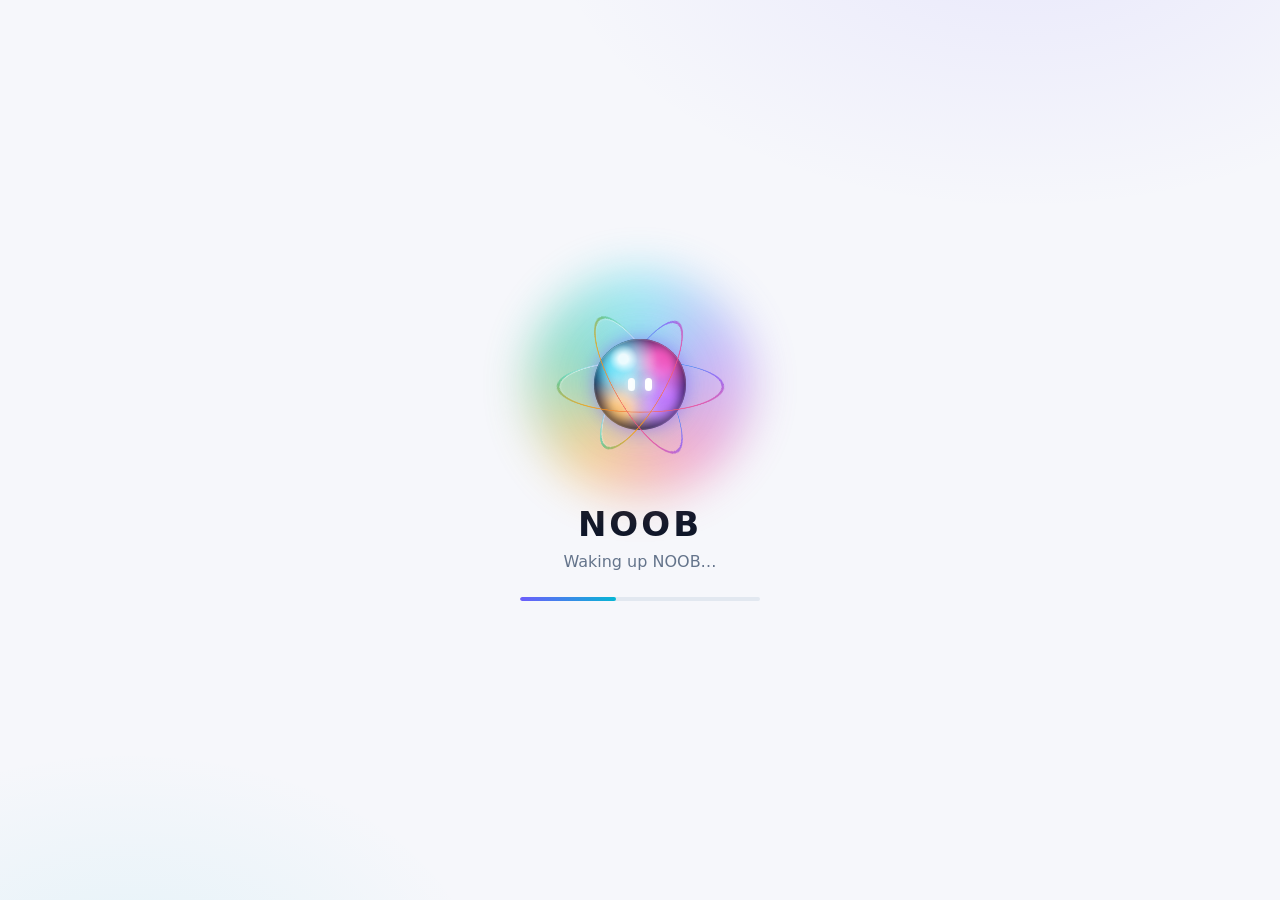
==== commit 3cecd13d: "New NOOB AI core: a colourful glass orb inside spinning 3D rainbow rings Replaces the wireframe glob" ====
--- a/server/web/loading.html
+++ b/server/web/loading.html
@@ -22,7 +22,7 @@
 </head>
 <body>
 <div class="box">
-  <div class="ai3d" aria-hidden="true" style="--s:170px;margin-bottom:34px"><div class="ai3d-glow"></div><div class="ai3d-scene"><div class="ai3d-globe"><i></i><i></i><i></i><i></i><i></i><i></i><b></b><b></b><b></b><b></b><b></b></div><div class="ai3d-orbit o1"><u></u></div><div class="ai3d-orbit o2"><u></u></div><div class="ai3d-orbit o3"><u></u></div></div><div class="ai3d-core"><div class="eyes"><i></i><i></i></div></div><span class="ai3d-spark"></span><span class="ai3d-spark"></span><span class="ai3d-spark"></span></div>
+  <div class="nx" aria-hidden="true" style="--s:170px;margin-bottom:34px"><div class="nx-halo"></div><div class="nx-scene"><div class="nx-ring r1"><i></i><u></u></div><div class="nx-ring r2"><i></i><u></u></div><div class="nx-ring r3"><i></i><u></u></div><div class="nx-orb"><b></b><b></b><b></b><b></b><div class="nx-gloss"></div><div class="nx-eyes"><em></em><em></em></div></div></div><span class="nx-spark"></span><span class="nx-spark"></span><span class="nx-spark"></span><span class="nx-spark"></span><span class="nx-spark"></span></div>
   <h1>NOOB</h1>
   <p id="msg">Waking up NOOB…</p>
   <div class="bar"><div></div></div>
--- a/server/web/style.css
+++ b/server/web/style.css
@@ -109,19 +109,9 @@
 .orb-wrap { background: none; border: 0; padding: 0; margin: 34px 0 20px; cursor: pointer; border-radius: 50%; outline: none; }
 .orb { --level: 0; position: relative; width: 230px; height: 230px; border-radius: 50%;
   transform: scale(calc(1 + var(--level) * .35)); transition: transform .08s linear; }
-.orb-core { position: absolute; inset: 0; border-radius: 50%;
-  background: radial-gradient(circle at 34% 28%, #cffafe 0%, #22d3ee 22%, #7c5cff 62%, #4c2fd0 100%);
-  box-shadow: 0 24px 60px rgba(109, 93, 252, .35), inset -18px -24px 60px rgba(40, 10, 110, .35), inset 10px 14px 40px rgba(255, 255, 255, .35); }
 .orb-ring { position: absolute; inset: -14px; border-radius: 50%; border: 2px solid rgba(6, 182, 212, .45); opacity: 0; }
-.orb.idle .orb-core { animation: breathe 4.5s ease-in-out infinite; }
-.orb.listening .orb-core { box-shadow: 0 24px 80px rgba(6, 182, 212, .55), inset -18px -24px 60px rgba(40, 10, 110, .3); }
 .orb.listening .orb-ring { animation: ripple 1.6s ease-out infinite; }
 .orb.listening .orb-ring.r2 { animation-delay: .8s; }
-.orb.thinking .orb-core { background: conic-gradient(from 0deg, #7c5cff, #22d3ee, #a78bfa, #7c5cff); animation: spin 1.2s linear infinite; }
-.orb.thinking .orb-core::after { content: ""; position: absolute; inset: 18px; border-radius: 50%;
-  background: radial-gradient(circle at 34% 28%, #cffafe, #22d3ee 25%, #7c5cff 70%); }
-.orb.speaking .orb-core { box-shadow: 0 24px 90px rgba(109, 93, 252, .55), inset -18px -24px 60px rgba(40, 10, 110, .3);
-  animation: talk .45s ease-in-out infinite alternate; }
 @keyframes breathe { 0%, 100% { transform: scale(1); } 50% { transform: scale(1.04); } }
 @keyframes ripple { from { opacity: .9; transform: scale(1); } to { opacity: 0; transform: scale(1.35); } }
 @keyframes spin { to { transform: rotate(360deg); } }
@@ -283,82 +273,94 @@
   .auth-hero h1 { font-size: 34px; margin-top: 16px; }
 }
 
-/* ---------- NOOB AI 3D core: a spinning wireframe globe, orbiting comets and a friendly glowing core ---------- */
-.ai3d { --s: 190px; position: relative; width: var(--s); height: var(--s); margin: 0 auto; perspective: 800px; flex: none; }
-.ai3d-glow { position: absolute; inset: -22%; border-radius: 50%; pointer-events: none;
-  background: radial-gradient(circle, rgba(124, 92, 255, .30), rgba(34, 211, 238, .12) 45%, transparent 70%);
-  animation: ai3d-pulse 3.2s ease-in-out infinite; }
-.ai3d-scene { position: absolute; inset: 0; transform-style: preserve-3d; animation: ai3d-tilt 9s ease-in-out infinite alternate; }
-.ai3d-globe { position: absolute; inset: 12%; transform-style: preserve-3d; animation: ai3d-spin 11s linear infinite; }
-.ai3d-globe i, .ai3d-globe b { position: absolute; border-radius: 50%; }
-.ai3d-globe i { inset: 0; border: 1.6px solid rgba(124, 92, 255, .62); transform: rotateY(var(--r)); }
-.ai3d-globe i:nth-child(1) { --r: 0deg; } .ai3d-globe i:nth-child(2) { --r: 30deg; } .ai3d-globe i:nth-child(3) { --r: 60deg; }
-.ai3d-globe i:nth-child(4) { --r: 90deg; } .ai3d-globe i:nth-child(5) { --r: 120deg; } .ai3d-globe i:nth-child(6) { --r: 150deg; }
-.ai3d-globe b { left: 50%; top: 50%; width: var(--w); height: var(--w); margin: calc(var(--w) / -2) 0 0 calc(var(--w) / -2);
-  border: 1.6px solid rgba(6, 182, 212, .55); transform: rotateX(90deg) translateZ(var(--z)); }
-.ai3d-globe b:nth-of-type(1) { --w: calc(var(--s) * .76);  --z: 0px; }
-.ai3d-globe b:nth-of-type(2) { --w: calc(var(--s) * .658); --z: calc(var(--s) * .19); }
-.ai3d-globe b:nth-of-type(3) { --w: calc(var(--s) * .658); --z: calc(var(--s) * -.19); }
-.ai3d-globe b:nth-of-type(4) { --w: calc(var(--s) * .435); --z: calc(var(--s) * .31); }
-.ai3d-globe b:nth-of-type(5) { --w: calc(var(--s) * .435); --z: calc(var(--s) * -.31); }
-.ai3d-orbit { position: absolute; inset: -3%; transform-style: preserve-3d; }
-.ai3d-orbit.o1 { transform: rotateX(74deg) rotateY(-18deg); }
-.ai3d-orbit.o2 { inset: 2%; transform: rotateX(74deg) rotateY(42deg); }
-.ai3d-orbit.o3 { inset: 6%; transform: rotateY(76deg) rotateX(14deg); }
-.ai3d-orbit u { position: absolute; inset: 0; border-radius: 50%; border: 2.5px solid rgba(167, 139, 250, .22);
-  border-top-color: #22d3ee; border-right-color: rgba(34, 211, 238, .5); animation: ai3d-roll 3.4s linear infinite;
-  filter: drop-shadow(0 0 3px rgba(34, 211, 238, .8)); }
-.ai3d-orbit.o2 u { border-top-color: #a78bfa; border-right-color: rgba(167, 139, 250, .45); animation-duration: 4.6s; animation-direction: reverse; }
-.ai3d-orbit.o3 u { border-top-color: #f472b6; border-right-color: rgba(244, 114, 182, .4); animation-duration: 6s; }
-.ai3d-core { position: absolute; inset: 31%; border-radius: 50%;
-  background: radial-gradient(circle at 34% 28%, #ecfeff 0%, #67e8f9 20%, #7c5cff 58%, #3b1f9e 100%);
-  box-shadow: 0 0 30px rgba(124, 92, 255, .55), 0 0 60px rgba(34, 211, 238, .25), inset -8px -10px 22px rgba(30, 10, 90, .45),
-              inset 6px 8px 16px rgba(255, 255, 255, .35);
-  animation: ai3d-breathe 3.2s ease-in-out infinite; display: flex; align-items: center; justify-content: center; }
-.ai3d-spark { position: absolute; width: 6px; height: 6px; border-radius: 50%; background: #fff;
-  box-shadow: 0 0 10px 3px rgba(34, 211, 238, .8); opacity: 0; animation: ai3d-float 4s ease-in-out infinite; }
-.ai3d-spark:nth-of-type(1) { left: 8%; top: 62%; }
-.ai3d-spark:nth-of-type(2) { left: 86%; top: 30%; animation-delay: 1.3s; box-shadow: 0 0 10px 3px rgba(167, 139, 250, .8); }
-.ai3d-spark:nth-of-type(3) { left: 70%; top: 88%; animation-delay: 2.6s; box-shadow: 0 0 10px 3px rgba(244, 114, 182, .8); }
-/* friendly eyes that blink (on the core and on the Talk orb) */
-.eyes { display: flex; gap: calc(var(--s, 190px) * .045); position: relative; z-index: 1; }
-.eyes i { width: calc(var(--s, 190px) * .032); height: calc(var(--s, 190px) * .062); min-width: 4px; min-height: 7px;
-  border-radius: 99px; background: #fff; box-shadow: 0 0 8px rgba(255, 255, 255, .9); animation: ai3d-blink 4.5s infinite; }
-.ai3d.sleep .ai3d-globe, .ai3d.sleep .ai3d-orbit u { animation-duration: 40s; }
-.ai3d.sleep { filter: grayscale(.85) brightness(1.05); }
-.ai3d.sleep .eyes i { height: 3px; min-height: 3px; animation: none; }
-@keyframes ai3d-spin { to { transform: rotateY(360deg); } }
-@keyframes ai3d-roll { to { transform: rotateZ(360deg); } }
-@keyframes ai3d-tilt { from { transform: rotateX(16deg) rotateZ(-10deg); } to { transform: rotateX(-14deg) rotateZ(12deg); } }
-@keyframes ai3d-pulse { 0%, 100% { opacity: .75; transform: scale(.94); } 50% { opacity: 1; transform: scale(1.06); } }
-@keyframes ai3d-breathe { 0%, 100% { transform: scale(1); } 50% { transform: scale(1.07); } }
-@keyframes ai3d-blink { 0%, 44%, 50%, 100% { transform: scaleY(1); } 47% { transform: scaleY(.1); } }
-@keyframes ai3d-float { 0% { opacity: 0; transform: translateY(8px) scale(.6); } 30% { opacity: 1; }
-  100% { opacity: 0; transform: translateY(-26px) scale(1.1); } }
-@media (prefers-reduced-motion: reduce) {
-  .ai3d *, .ai3d { animation-duration: 30s !important; }
-}
-
-/* the Talk orb wears the 3D globe around its core */
-.orb .ai3d { position: absolute; inset: 0; --s: 230px; width: auto; height: auto; pointer-events: none; }
-.orb .ai3d-glow { display: none; }
-.orb-core { inset: 22%; display: flex; align-items: center; justify-content: center; --s: 230px; }
-.orb.thinking .ai3d-globe { animation-duration: 2.4s; }
-.orb.thinking .ai3d-orbit u { animation-duration: 1.2s; }
-.orb.listening .ai3d-globe i { border-color: rgba(6, 182, 212, .7); }
-.orb.speaking .ai3d-globe { animation-duration: 5s; }
-.orb.thinking .eyes i { transform: translate(3px, -3px); animation: none; }
-.orb.listening .eyes i { height: calc(230px * .075); }
+/* ---------- NOOB AI core: a glass orb full of swirling coloured light, inside three spinning 3D rainbow rings ----------
+   Pure CSS (no images, no libraries). --s is the size. Markup:
+   .nx > .nx-halo + .nx-scene(.nx-ring.r1/.r2/.r3 > i + u, .nx-orb > b*4 + .nx-gloss + .nx-eyes > em*2) + .nx-spark*5 */
+.nx { --s: 200px; position: relative; width: var(--s); height: var(--s); margin: 0 auto; flex: none; perspective: 900px; }
+.nx-halo { position: absolute; inset: -16%; border-radius: 50%; pointer-events: none;
+  background: conic-gradient(from 0deg, #22d3ee, #8b5cf6, #ec4899, #f59e0b, #10b981, #22d3ee);
+  filter: blur(calc(var(--s) * .13)); opacity: .42; animation: nx-spin 9s linear infinite, nx-glow 4s ease-in-out infinite; }
+.nx-scene { position: absolute; inset: 0; transform-style: preserve-3d; animation: nx-wobble 11s ease-in-out infinite alternate; }
+
+/* three rings like an atom's orbits: a rainbow band plus a bright comet racing around it */
+.nx-ring { position: absolute; inset: 1%; border-radius: 50%; transform-style: preserve-3d; }
+.nx-ring.r1 { transform: rotateZ(0deg) rotateX(72deg); }
+.nx-ring.r2 { transform: rotateZ(60deg) rotateX(72deg); inset: 4%; }
+.nx-ring.r3 { transform: rotateZ(-60deg) rotateX(72deg); inset: 7%; }
+.nx-ring i, .nx-ring u { position: absolute; inset: 0; border-radius: 50%;
+  -webkit-mask: radial-gradient(farthest-side, transparent calc(100% - var(--w)), #000 calc(100% - var(--w) + .6px));
+          mask: radial-gradient(farthest-side, transparent calc(100% - var(--w)), #000 calc(100% - var(--w) + .6px)); }
+.nx-ring i { --w: calc(var(--s) * .012 + 1px); opacity: .8; animation: nx-spin 7s linear infinite;
+  background: conic-gradient(#22d3ee, #8b5cf6, #ec4899, #f59e0b, #10b981, #22d3ee); }
+.nx-ring u { --w: calc(var(--s) * .022 + 1px); animation: nx-spin 2.6s linear infinite;
+  background: conic-gradient(from 0deg, transparent 0 58%, rgba(255, 255, 255, .15) 75%, #fff 98%, transparent 99%); }
+.nx-ring.r2 i { animation-duration: 9s; animation-direction: reverse; }
+.nx-ring.r2 u { animation-duration: 3.4s; animation-direction: reverse; }
+.nx-ring.r3 i { animation-duration: 11s; }
+.nx-ring.r3 u { animation-duration: 4.2s; }
+
+/* the orb: dark glass with liquid light (cyan, violet, pink, amber) swirling inside */
+.nx-orb { position: absolute; inset: 23%; border-radius: 50%; overflow: hidden; isolation: isolate;
+  background: radial-gradient(circle at 50% 55%, #3b2a9a 0%, #160f48 72%, #0c0a26 100%);
+  box-shadow: 0 0 calc(var(--s) * .1) rgba(139, 92, 246, .6), 0 0 calc(var(--s) * .22) rgba(34, 211, 238, .28);
+  animation: nx-bob 5s ease-in-out infinite; }
+.nx-orb b { position: absolute; width: 86%; height: 86%; border-radius: 50%; mix-blend-mode: screen;
+  filter: blur(calc(var(--s) * .02)); animation: nx-spin 6s linear infinite; }
+.nx-orb b:nth-child(1) { left: -14%; top: -12%;  transform-origin: 72% 74%; background: radial-gradient(circle, #22d3ee 0% 22%, rgba(34, 211, 238, 0) 70%); }
+.nx-orb b:nth-child(2) { left: 30%;  top: 26%;  transform-origin: 26% 28%; background: radial-gradient(circle, #a855f7 0% 22%, rgba(168, 85, 247, 0) 70%); animation-duration: 8s; animation-direction: reverse; }
+.nx-orb b:nth-child(3) { left: 28%;  top: -16%;  transform-origin: 22% 82%; background: radial-gradient(circle, #ec4899 0% 20%, rgba(236, 72, 153, 0) 68%); animation-duration: 7s; }
+.nx-orb b:nth-child(4) { left: -12%; top: 30%;  transform-origin: 80% 20%; background: radial-gradient(circle, #fbbf24 0% 18%, rgba(251, 191, 36, 0) 66%); animation-duration: 9.5s; animation-direction: reverse; }
+.nx-gloss { position: absolute; inset: 0; border-radius: 50%; pointer-events: none; z-index: 1;
+  background: radial-gradient(circle at 32% 22%, rgba(255, 255, 255, .9) 0 5%, rgba(255, 255, 255, .28) 15%, transparent 36%),
+              radial-gradient(circle at 72% 88%, rgba(255, 255, 255, .22), transparent 38%);
+  box-shadow: inset 0 calc(var(--s) * -.03) calc(var(--s) * .07) rgba(0, 0, 0, .45), inset 0 0 0 1px rgba(255, 255, 255, .18); }
+.nx-eyes { position: absolute; inset: 0; z-index: 2; display: flex; align-items: center; justify-content: center; gap: calc(var(--s) * .06); }
+.nx-eyes em { width: calc(var(--s) * .038); height: calc(var(--s) * .082); min-width: 4px; min-height: 8px; border-radius: 99px;
+  background: #fff; box-shadow: 0 0 8px rgba(255, 255, 255, .95), 0 0 20px rgba(34, 211, 238, .85); animation: nx-blink 5s infinite;
+  transition: transform .3s; }
+
+/* little sparks of colour drifting away */
+.nx-spark { position: absolute; width: calc(var(--s) * .026); height: calc(var(--s) * .026); min-width: 4px; min-height: 4px;
+  border-radius: 50%; background: var(--c); box-shadow: 0 0 10px 2px var(--c); opacity: 0; animation: nx-rise 4.6s ease-in-out infinite; }
+.nx-spark:nth-of-type(1) { --c: #22d3ee; left: 10%; top: 64%; }
+.nx-spark:nth-of-type(2) { --c: #ec4899; left: 84%; top: 34%; animation-delay: .9s; }
+.nx-spark:nth-of-type(3) { --c: #f59e0b; left: 72%; top: 84%; animation-delay: 1.8s; }
+.nx-spark:nth-of-type(4) { --c: #8b5cf6; left: 22%; top: 18%; animation-delay: 2.7s; }
+.nx-spark:nth-of-type(5) { --c: #10b981; left: 48%; top: 94%; animation-delay: 3.6s; }
+
+/* asleep (NOOB AI's computer is off): grey, slow, eyes closed */
+.nx.sleep { filter: grayscale(.9) brightness(1.05); }
+.nx.sleep .nx-halo, .nx.sleep .nx-ring i, .nx.sleep .nx-ring u, .nx.sleep .nx-orb b { animation-duration: 40s; }
+.nx.sleep .nx-eyes em { height: 3px; min-height: 3px; animation: none; }
+.nx.sleep .nx-spark { display: none; }
+
+@keyframes nx-spin { to { transform: rotate(360deg); } }
+@keyframes nx-glow { 0%, 100% { opacity: .32; } 50% { opacity: .55; } }
+@keyframes nx-wobble { from { transform: rotateX(10deg) rotateY(-14deg); } to { transform: rotateX(-10deg) rotateY(14deg); } }
+@keyframes nx-bob { 0%, 100% { transform: translateY(0) scale(1); } 50% { transform: translateY(-2.5%) scale(1.03); } }
+@keyframes nx-blink { 0%, 46%, 52%, 100% { transform: scaleY(1); } 49% { transform: scaleY(.12); } }
+@keyframes nx-rise { 0% { opacity: 0; transform: translateY(10%) scale(.5); } 25% { opacity: 1; }
+  100% { opacity: 0; transform: translateY(-160%) scale(1.1); } }
+@media (prefers-reduced-motion: reduce) { .nx, .nx * { animation-duration: 40s !important; } }
+
+/* sizes */
+.auth-3d { --s: 220px; }
+.handoff-3d { --s: 160px; margin: 4px auto 24px; }
+@media (max-width: 860px) { .auth-3d { --s: 160px; } }
+
+/* the Talk orb: the same core, reacting to what NOOB is doing */
+.orb .nx { position: absolute; inset: 0; width: auto; height: auto; --s: 230px; pointer-events: none; }
+.orb.listening .nx-halo { animation-duration: 4s, 1.2s; }
+.orb.listening .nx-eyes em { transform: scaleY(1.25); animation: none; }
+.orb.thinking .nx-ring i, .orb.thinking .nx-ring u { animation-duration: 1.1s; }
+.orb.thinking .nx-orb b { animation-duration: 1.8s; }
+.orb.thinking .nx-eyes em { transform: translate(18%, -35%); animation: none; }
+.orb.speaking .nx-halo { animation-duration: 6s, 1.6s; }
+.orb.speaking .nx-orb b { animation-duration: 3s; }
+@media (max-width: 860px) { .orb .nx { --s: 150px; } }
 .brand-logo { width: 42px; height: 42px; border-radius: 12px; flex: none; box-shadow: 0 6px 18px rgba(76, 47, 208, .35); }
 .brand-logo.big { width: 84px; height: 84px; border-radius: 22px; display: block; margin: 0 auto 14px; }
 .brand-logo.dim { filter: grayscale(1) brightness(1.1); }
-@media (max-width: 860px) {
-  .orb .ai3d, .orb-core { --s: 150px; }
-  .orb.listening .eyes i { height: calc(150px * .075); }
-}
-.auth-3d { --s: 210px; }
-.handoff-3d { --s: 150px; margin: 4px auto 22px; }
-@media (max-width: 860px) { .auth-3d { --s: 150px; } }
 
 /* ---------- free questions, mood history, 5-star survey ---------- */
 .free-note { margin-top: 8px; font-size: 13px; color: var(--muted); background: var(--soft); border-radius: 999px; padding: 6px 14px; }
@@ -383,3 +385,18 @@
 .stars button:hover { transform: scale(1.15); }
 .survey textarea { width: 100%; font: inherit; border: 1px solid var(--line); border-radius: 12px; padding: 10px 12px; resize: vertical;
   margin-bottom: 14px; background: #fff; color: var(--text); }
+
+/* ---------- now playing (YouTube) ---------- */
+.music-card { width: min(100%, 380px); margin-top: 14px; background: #fff; border: 1px solid var(--line); border-radius: 18px;
+  padding: 10px; box-shadow: var(--shadow); text-align: left; }
+.music-card.playing { border-color: rgba(109, 93, 252, .45); box-shadow: 0 10px 30px rgba(109, 93, 252, .18); }
+.music-video { position: relative; width: 100%; height: 200px; border-radius: 12px; overflow: hidden; background: #0f172a; }
+.music-video iframe, .music-video > div { position: absolute; inset: 0; width: 100%; height: 100%; border: 0; }
+.music-row { display: flex; align-items: center; gap: 2px; margin-top: 8px; }
+.music-info { flex: 1; min-width: 0; padding: 0 6px; }
+.music-title { font-weight: 700; font-size: 14px; white-space: nowrap; overflow: hidden; text-overflow: ellipsis; }
+.music-sub { font-size: 12px; color: var(--muted); white-space: nowrap; overflow: hidden; text-overflow: ellipsis; }
+.music-hint { font-size: 12px; color: var(--violet); text-align: center; margin-top: 6px; }
+/* a long song title must never make the Talk page wider than the screen */
+.talk-left, .music-card, .music-row { min-width: 0; }
+@media (max-width: 860px) { .talk-layout { grid-template-columns: minmax(0, 1fr); } }
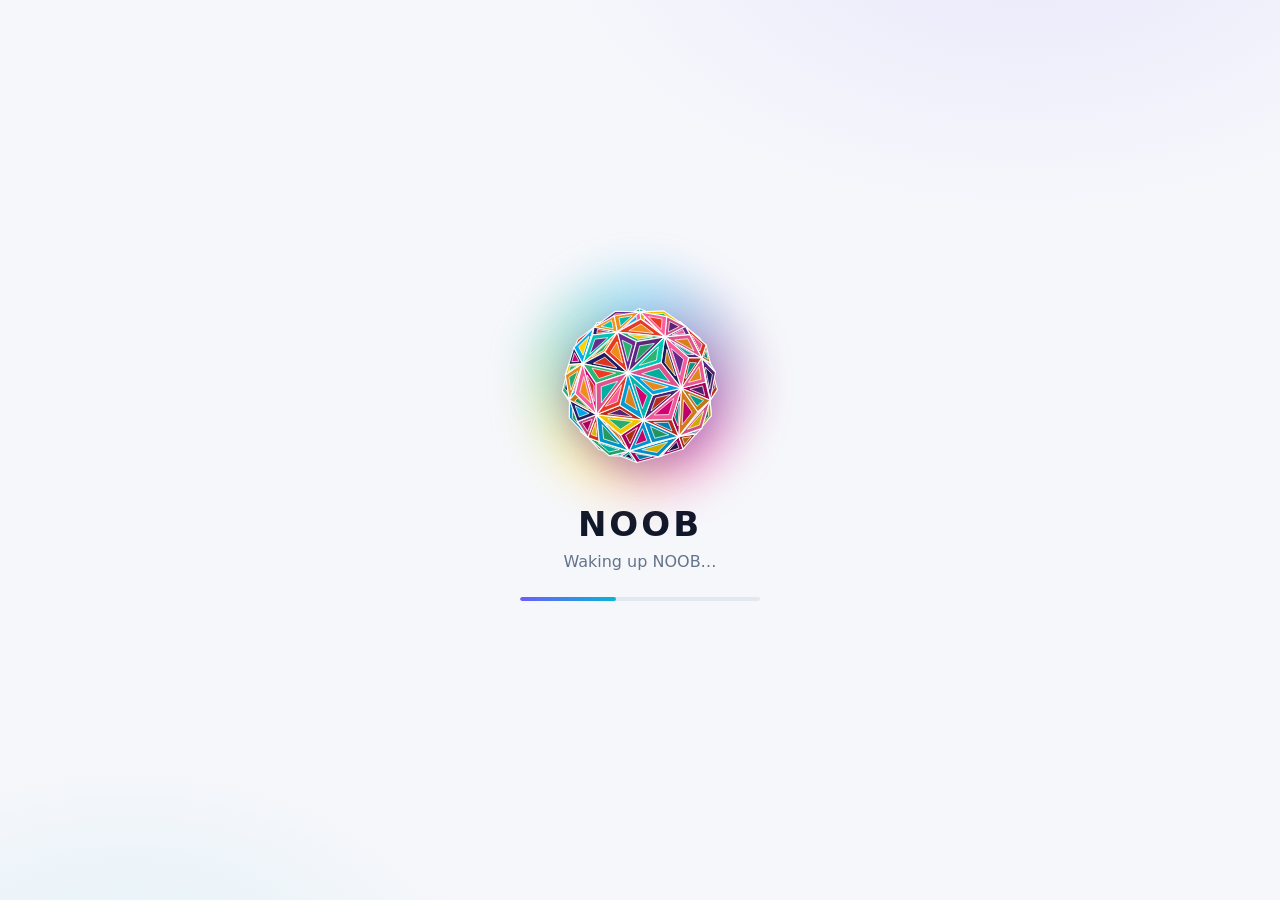
==== commit 4dfc6f58: "NOOB AI's centrepiece is now a colourful 3D gem A faceted crystal (240 facets, each a bold colour wi" ====
--- a/server/web/loading.html
+++ b/server/web/loading.html
@@ -22,7 +22,7 @@
 </head>
 <body>
 <div class="box">
-  <div class="nx" aria-hidden="true" style="--s:170px;margin-bottom:34px"><div class="nx-halo"></div><div class="nx-scene"><div class="nx-ring r1"><i></i><u></u></div><div class="nx-ring r2"><i></i><u></u></div><div class="nx-ring r3"><i></i><u></u></div><div class="nx-orb"><b></b><b></b><b></b><b></b><div class="nx-gloss"></div><div class="nx-eyes"><em></em><em></em></div></div></div><span class="nx-spark"></span><span class="nx-spark"></span><span class="nx-spark"></span><span class="nx-spark"></span><span class="nx-spark"></span></div>
+  <div class="gem" aria-hidden="true" style="--s:170px;margin-bottom:34px"><div class="gem-halo"></div><canvas></canvas></div>
   <h1>NOOB</h1>
   <p id="msg">Waking up NOOB…</p>
   <div class="bar"><div></div></div>
@@ -44,5 +44,6 @@
   }
   check();
 </script>
+<script src="gem.js"></script>
 </body>
 </html>
--- a/server/web/style.css
+++ b/server/web/style.css
@@ -273,91 +273,30 @@
   .auth-hero h1 { font-size: 34px; margin-top: 16px; }
 }
 
-/* ---------- NOOB AI core: a glass orb full of swirling coloured light, inside three spinning 3D rainbow rings ----------
-   Pure CSS (no images, no libraries). --s is the size. Markup:
-   .nx > .nx-halo + .nx-scene(.nx-ring.r1/.r2/.r3 > i + u, .nx-orb > b*4 + .nx-gloss + .nx-eyes > em*2) + .nx-spark*5 */
-.nx { --s: 200px; position: relative; width: var(--s); height: var(--s); margin: 0 auto; flex: none; perspective: 900px; }
-.nx-halo { position: absolute; inset: -16%; border-radius: 50%; pointer-events: none;
-  background: conic-gradient(from 0deg, #22d3ee, #8b5cf6, #ec4899, #f59e0b, #10b981, #22d3ee);
-  filter: blur(calc(var(--s) * .13)); opacity: .42; animation: nx-spin 9s linear infinite, nx-glow 4s ease-in-out infinite; }
-.nx-scene { position: absolute; inset: 0; transform-style: preserve-3d; animation: nx-wobble 11s ease-in-out infinite alternate; }
-
-/* three rings like an atom's orbits: a rainbow band plus a bright comet racing around it */
-.nx-ring { position: absolute; inset: 1%; border-radius: 50%; transform-style: preserve-3d; }
-.nx-ring.r1 { transform: rotateZ(0deg) rotateX(72deg); }
-.nx-ring.r2 { transform: rotateZ(60deg) rotateX(72deg); inset: 4%; }
-.nx-ring.r3 { transform: rotateZ(-60deg) rotateX(72deg); inset: 7%; }
-.nx-ring i, .nx-ring u { position: absolute; inset: 0; border-radius: 50%;
-  -webkit-mask: radial-gradient(farthest-side, transparent calc(100% - var(--w)), #000 calc(100% - var(--w) + .6px));
-          mask: radial-gradient(farthest-side, transparent calc(100% - var(--w)), #000 calc(100% - var(--w) + .6px)); }
-.nx-ring i { --w: calc(var(--s) * .012 + 1px); opacity: .8; animation: nx-spin 7s linear infinite;
-  background: conic-gradient(#22d3ee, #8b5cf6, #ec4899, #f59e0b, #10b981, #22d3ee); }
-.nx-ring u { --w: calc(var(--s) * .022 + 1px); animation: nx-spin 2.6s linear infinite;
-  background: conic-gradient(from 0deg, transparent 0 58%, rgba(255, 255, 255, .15) 75%, #fff 98%, transparent 99%); }
-.nx-ring.r2 i { animation-duration: 9s; animation-direction: reverse; }
-.nx-ring.r2 u { animation-duration: 3.4s; animation-direction: reverse; }
-.nx-ring.r3 i { animation-duration: 11s; }
-.nx-ring.r3 u { animation-duration: 4.2s; }
-
-/* the orb: dark glass with liquid light (cyan, violet, pink, amber) swirling inside */
-.nx-orb { position: absolute; inset: 23%; border-radius: 50%; overflow: hidden; isolation: isolate;
-  background: radial-gradient(circle at 50% 55%, #3b2a9a 0%, #160f48 72%, #0c0a26 100%);
-  box-shadow: 0 0 calc(var(--s) * .1) rgba(139, 92, 246, .6), 0 0 calc(var(--s) * .22) rgba(34, 211, 238, .28);
-  animation: nx-bob 5s ease-in-out infinite; }
-.nx-orb b { position: absolute; width: 86%; height: 86%; border-radius: 50%; mix-blend-mode: screen;
-  filter: blur(calc(var(--s) * .02)); animation: nx-spin 6s linear infinite; }
-.nx-orb b:nth-child(1) { left: -14%; top: -12%;  transform-origin: 72% 74%; background: radial-gradient(circle, #22d3ee 0% 22%, rgba(34, 211, 238, 0) 70%); }
-.nx-orb b:nth-child(2) { left: 30%;  top: 26%;  transform-origin: 26% 28%; background: radial-gradient(circle, #a855f7 0% 22%, rgba(168, 85, 247, 0) 70%); animation-duration: 8s; animation-direction: reverse; }
-.nx-orb b:nth-child(3) { left: 28%;  top: -16%;  transform-origin: 22% 82%; background: radial-gradient(circle, #ec4899 0% 20%, rgba(236, 72, 153, 0) 68%); animation-duration: 7s; }
-.nx-orb b:nth-child(4) { left: -12%; top: 30%;  transform-origin: 80% 20%; background: radial-gradient(circle, #fbbf24 0% 18%, rgba(251, 191, 36, 0) 66%); animation-duration: 9.5s; animation-direction: reverse; }
-.nx-gloss { position: absolute; inset: 0; border-radius: 50%; pointer-events: none; z-index: 1;
-  background: radial-gradient(circle at 32% 22%, rgba(255, 255, 255, .9) 0 5%, rgba(255, 255, 255, .28) 15%, transparent 36%),
-              radial-gradient(circle at 72% 88%, rgba(255, 255, 255, .22), transparent 38%);
-  box-shadow: inset 0 calc(var(--s) * -.03) calc(var(--s) * .07) rgba(0, 0, 0, .45), inset 0 0 0 1px rgba(255, 255, 255, .18); }
-.nx-eyes { position: absolute; inset: 0; z-index: 2; display: flex; align-items: center; justify-content: center; gap: calc(var(--s) * .06); }
-.nx-eyes em { width: calc(var(--s) * .038); height: calc(var(--s) * .082); min-width: 4px; min-height: 8px; border-radius: 99px;
-  background: #fff; box-shadow: 0 0 8px rgba(255, 255, 255, .95), 0 0 20px rgba(34, 211, 238, .85); animation: nx-blink 5s infinite;
-  transition: transform .3s; }
-
-/* little sparks of colour drifting away */
-.nx-spark { position: absolute; width: calc(var(--s) * .026); height: calc(var(--s) * .026); min-width: 4px; min-height: 4px;
-  border-radius: 50%; background: var(--c); box-shadow: 0 0 10px 2px var(--c); opacity: 0; animation: nx-rise 4.6s ease-in-out infinite; }
-.nx-spark:nth-of-type(1) { --c: #22d3ee; left: 10%; top: 64%; }
-.nx-spark:nth-of-type(2) { --c: #ec4899; left: 84%; top: 34%; animation-delay: .9s; }
-.nx-spark:nth-of-type(3) { --c: #f59e0b; left: 72%; top: 84%; animation-delay: 1.8s; }
-.nx-spark:nth-of-type(4) { --c: #8b5cf6; left: 22%; top: 18%; animation-delay: 2.7s; }
-.nx-spark:nth-of-type(5) { --c: #10b981; left: 48%; top: 94%; animation-delay: 3.6s; }
-
-/* asleep (NOOB AI's computer is off): grey, slow, eyes closed */
-.nx.sleep { filter: grayscale(.9) brightness(1.05); }
-.nx.sleep .nx-halo, .nx.sleep .nx-ring i, .nx.sleep .nx-ring u, .nx.sleep .nx-orb b { animation-duration: 40s; }
-.nx.sleep .nx-eyes em { height: 3px; min-height: 3px; animation: none; }
-.nx.sleep .nx-spark { display: none; }
-
-@keyframes nx-spin { to { transform: rotate(360deg); } }
-@keyframes nx-glow { 0%, 100% { opacity: .32; } 50% { opacity: .55; } }
-@keyframes nx-wobble { from { transform: rotateX(10deg) rotateY(-14deg); } to { transform: rotateX(-10deg) rotateY(14deg); } }
-@keyframes nx-bob { 0%, 100% { transform: translateY(0) scale(1); } 50% { transform: translateY(-2.5%) scale(1.03); } }
-@keyframes nx-blink { 0%, 46%, 52%, 100% { transform: scaleY(1); } 49% { transform: scaleY(.12); } }
-@keyframes nx-rise { 0% { opacity: 0; transform: translateY(10%) scale(.5); } 25% { opacity: 1; }
-  100% { opacity: 0; transform: translateY(-160%) scale(1.1); } }
-@media (prefers-reduced-motion: reduce) { .nx, .nx * { animation-duration: 40s !important; } }
+/* ---------- NOOB AI gem: a colourful faceted crystal rotating in 3D (drawn by gem.js) ---------- */
+.gem { --s: 200px; position: relative; width: var(--s); height: var(--s); margin: 0 auto; flex: none; }
+.gem canvas { position: relative; display: block; width: 100%; height: 100%;
+  filter: drop-shadow(0 calc(var(--s) * .06) calc(var(--s) * .08) rgba(106, 44, 145, .35)); }
+.gem-halo { position: absolute; inset: -14%; border-radius: 50%; pointer-events: none;
+  background: conic-gradient(from 0deg, #00aeef, #6a2c91, #e6007e, #ffd200, #2bb673, #00aeef);
+  filter: blur(calc(var(--s) * .13)); opacity: .35; animation: gem-spin 10s linear infinite, gem-glow 4s ease-in-out infinite; }
+.gem.sleep canvas { filter: grayscale(1) brightness(1.1) drop-shadow(0 calc(var(--s) * .05) calc(var(--s) * .07) rgba(15, 23, 42, .2)); }
+.gem.sleep .gem-halo { filter: blur(calc(var(--s) * .13)) grayscale(1); animation-duration: 40s, 8s; }
+@keyframes gem-spin { to { transform: rotate(360deg); } }
+@keyframes gem-glow { 0%, 100% { opacity: .26; } 50% { opacity: .5; } }
+@media (prefers-reduced-motion: reduce) { .gem-halo { animation-duration: 40s, 12s; } }
 
 /* sizes */
 .auth-3d { --s: 220px; }
 .handoff-3d { --s: 160px; margin: 4px auto 24px; }
 @media (max-width: 860px) { .auth-3d { --s: 160px; } }
 
-/* the Talk orb: the same core, reacting to what NOOB is doing */
-.orb .nx { position: absolute; inset: 0; width: auto; height: auto; --s: 230px; pointer-events: none; }
-.orb.listening .nx-halo { animation-duration: 4s, 1.2s; }
-.orb.listening .nx-eyes em { transform: scaleY(1.25); animation: none; }
-.orb.thinking .nx-ring i, .orb.thinking .nx-ring u { animation-duration: 1.1s; }
-.orb.thinking .nx-orb b { animation-duration: 1.8s; }
-.orb.thinking .nx-eyes em { transform: translate(18%, -35%); animation: none; }
-.orb.speaking .nx-halo { animation-duration: 6s, 1.6s; }
-.orb.speaking .nx-orb b { animation-duration: 3s; }
-@media (max-width: 860px) { .orb .nx { --s: 150px; } }
+/* the Talk orb: the gem reacts to what NOOB is doing (gem.js also spins it faster while thinking) */
+.orb .gem { position: absolute; inset: 0; width: auto; height: auto; --s: 230px; pointer-events: none; }
+.orb.listening .gem-halo { animation-duration: 4s, 1.2s; }
+.orb.thinking .gem-halo { animation-duration: 3s, 1s; }
+.orb.speaking .gem-halo { animation-duration: 6s, 1.6s; }
+@media (max-width: 860px) { .orb .gem { --s: 150px; } }
 .brand-logo { width: 42px; height: 42px; border-radius: 12px; flex: none; box-shadow: 0 6px 18px rgba(76, 47, 208, .35); }
 .brand-logo.big { width: 84px; height: 84px; border-radius: 22px; display: block; margin: 0 auto 14px; }
 .brand-logo.dim { filter: grayscale(1) brightness(1.1); }
